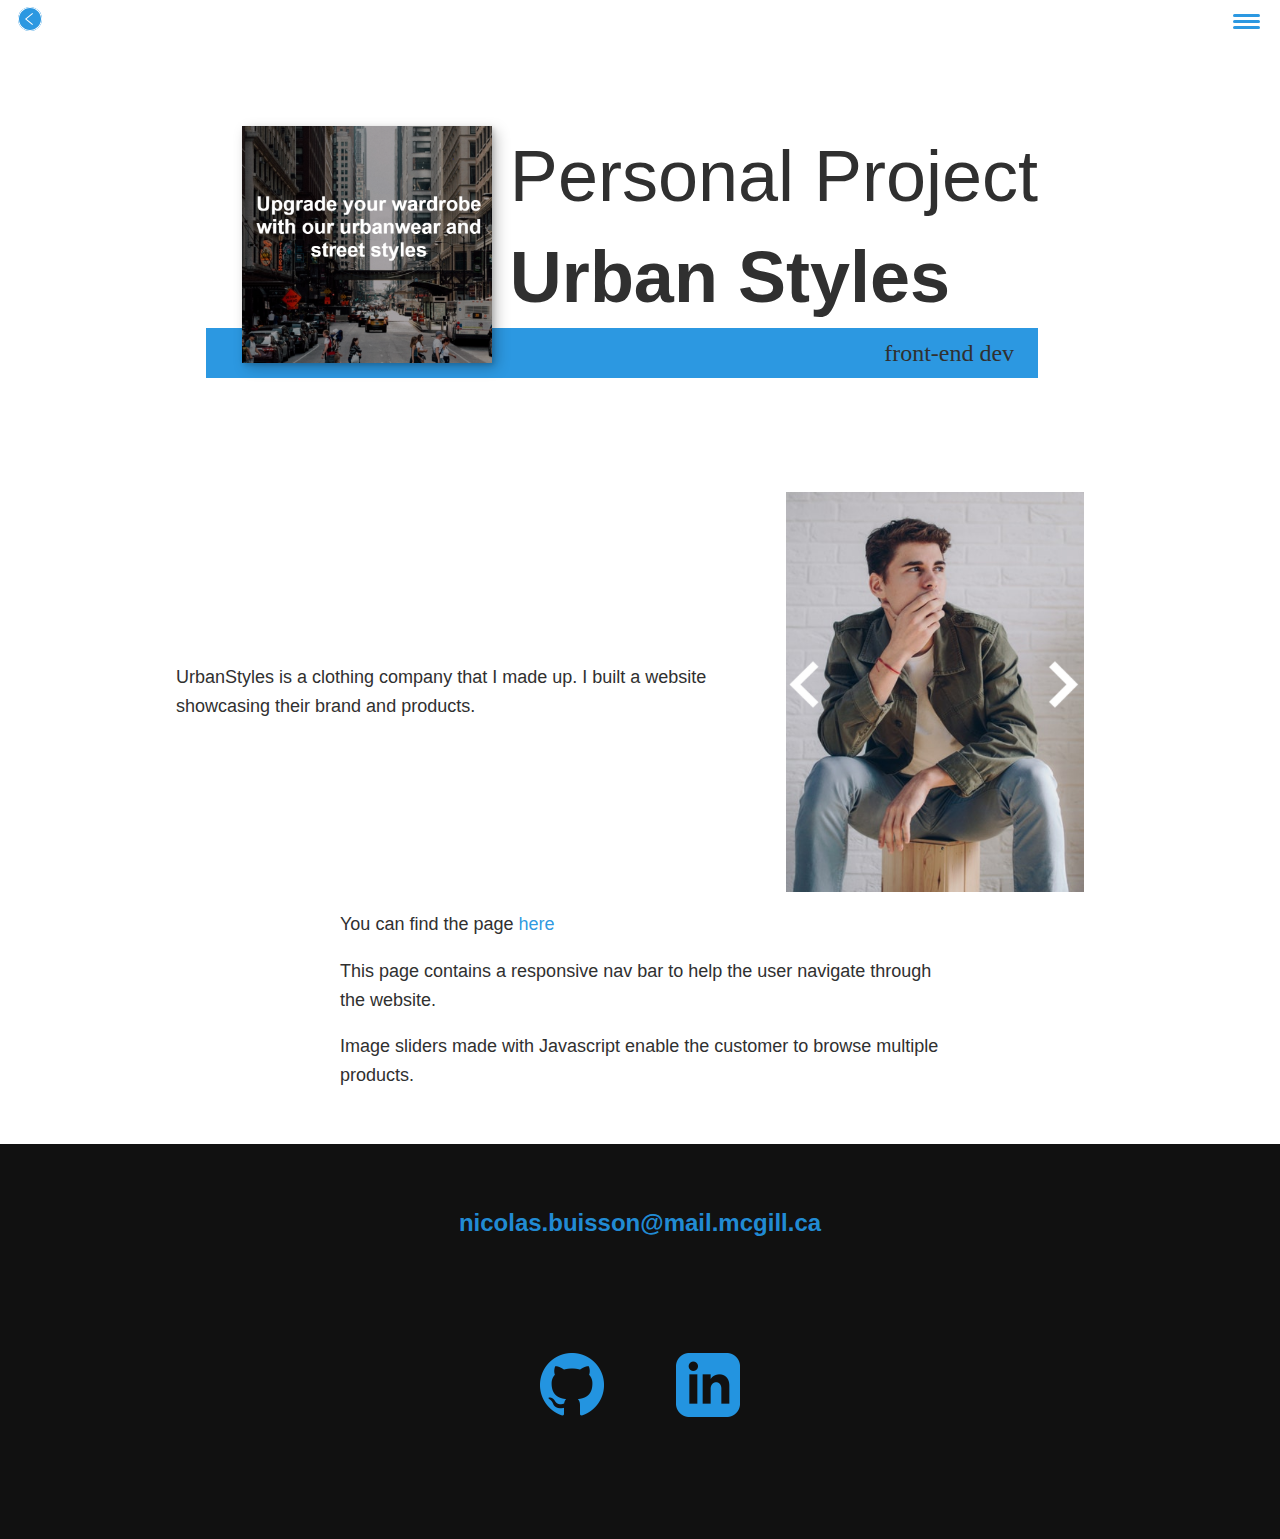
==== portfolio-item-UrbanStyles.html @ db41a86a "added code" ====
<html lang="en">
    <head>
        <meta charset="UTF-8">
        <meta name="viewport" content="width=device-width, initial-scale=1.0">
        <title>Nicolas' Portfolio: UrbanStyles</title>

        <!--Fonts-->
        <!-- <link href="https://fonts.googleapis.com/css?family=Source+Code+Pro:400,900|Source
        +Sans+Pro:300,900&display=swap*" rel="stylesheet"> -->

        <link rel="stylesheet" href="css/style.css">
        <link rel="stylesheet" href="css/all.min.css">
    </head>
    <body>
        <header>
            <a href="index.html" class="return-link">
                <svg width="24" height="24" xmlns="http://www.w3.org/2000/svg" fill-rule="evenodd" clip-rule="evenodd" class="return-arrow">
                    <path d="M12 0c6.623 0 12 5.377 12 12s-5.377 12-12 12-12-5.377-12-12 5.377-12 12-12zm0 1c6.071 0 11 4.929 11 11s-4.929 11-11 11-11-4.929-11-11 4.929-11 11-11zm3 5.753l-6.44 5.247 6.44 5.263-.678.737-7.322-6 7.335-6 .665.753z"/>
                </svg>
            </a>
            <button class="nav-toggle" aria-label="toggle-navigation">
                <span class="hamburger"></span>
            </button>
            <nav class="nav">
                <ul class="nav__list">
                    <li class="nav__item"><a href="index.html" class="nav__link">Home</a></li>
                    <li class="nav__item"><a href="index.html#services" class="nav__link">My Services</a></li>
                    <li class="nav__item"><a href="index.html#about" class="nav__link">About Me</a></li>
                    <li class="nav__item"><a href="index.html#work" class="nav__link">My Work</a></li>
                </ul>
            </nav>
        </header>

        <!-- Intro -->
        <section class="intro" id="home">
            <h1 class="section__title section__title--intro section__title title__portfolio__item">
                Personal Project <strong> Urban Styles </strong>
            </h1>
            <p class="section__subtitle section__subtitle--intro">front-end dev</p>
            <img src="img/UrbanStyles.PNG" alt="" class="intro__img">
        </section>

        <div class="portfolio-item-individual">
            <div class="portfolio-item-individual-flex-container">
                <p>UrbanStyles is a clothing company that I made up. I built a website showcasing their brand and products.</p>
                <img src="img/UrbanStyles2.PNG" class="AlexonArtist__img">
            </div>
            <p>You can find the page <a href="https://nicolasbuisson.github.io/BrandShowcase---UrbanStyles/">here</a></p>
            <p>This page contains a responsive nav bar to help the user navigate through the website.</p>
            <p>Image sliders made with Javascript enable the customer to browse multiple products.</p>
        </div>

        <!-- Footer -->
        <footer class="footer">
            <a href="mailto:nicolas.buisson@mail.mcgill.ca" class="footer__link">nicolas.buisson@mail.mcgill.ca</a>
            
            <ul class="social-list">
                <li class="social-list__item">
                    <a class="social-list__link" href = "https://github.com/Nicolasbuisson">
                        <!-- <i class="fab fa-github"></i> -->
                        <img src="img/iconmonstr-github-1-64.png" alt="" class="icon">
                    </a>
                </li>
                <!-- linkedin -->
                <li class="social-list__item">
                    <a class="social-list__link" href = "https://www.linkedin.com/in/nicolasbuisson99/">
                        <!-- <i class="fab fa-linkedin"></i> -->
                        <img src="img/iconmonstr-linkedin-3-64.png" alt="" class="icon">
                    </a>
                </li>
            </ul>
        </footer>

    <script src="js/index.js"></script>
    </body>
</html>
---- css/style.css ----
*,
*::before,
*::after {
    box-sizing: border-box;
}

/* Custom Properties, update these for own design */

:root {
    --ff-primary: 'Source Sans Pro', sans-serif;;
    --ff-secondary: 'Source Code Pro, monospace';;

    --fw-reg: 300;
    --fw-bold: 900;

    --clr-light: #fff;
    --clr-dark: #303030;
    --clr-accent: #2394e0f5;

    --fs-h1: 3rem;
    --fs-h2: 2.25rem;
    --fs-h3: 1.25rem;
    --fs-body: 1rem;

    --bs: 0.25em 0.25em 0.75em rgba(0,0,0,0.25),
          0.125em 0.125em 0.25em rgba(0,0,0,0.15);
          /*increases realism of shadows 
          when adding multiple layers*/
}

@media (min-width: 800px) {
    :root {
        --fs-h1: 4.5rem;
        --fs-h2: 3.75rem;
        --fs-h3: 1.5rem;
        --fs-body: 1.125rem;

    }
}

/* General styles */

html {
    scroll-behavior: smooth;
}

body {
    background: var(--clr-light);
    color: var(--clr-dark);
    margin: 0;
    font-family: var(--ff-primary);
    font-size: var(--fs-body);
    line-height: 1.6;
}

section {
    padding: 5em 2em;
}

img {
    display: block;
    max-width: 100%;
}

strong {font-weight: var(--fw-bold)}

:focus {
    outline: 3px solid var(--clr-accent);
    outline-offset: 3px;
}

/* Buttons */

.btn {
    display: inline-block;
    padding: 0.5em 2.5em;
    background: var(--clr-accent);
    color: var(--clr-dark);
    text-decoration: none;
    cursor: pointer;
    font-size: 0.8em;
    text-transform: uppercase;
    letter-spacing: 2px;
    font-weight: var(--fw-bold);
    transition: transform 200ms ease-in-out;
}

.btn:hover {
    transform: scale(1.1);
}

/* Typography */

h1,
h2,
h3 {
    line-height: 1;
    margin: 0;
}

h1 {font-size: var(--fs-h1)}
h2 {font-size: var(--fs-h2)}
h3 {font-size: var(--fs-h3)}

.section__title {
    margin-bottom: .25em;
}

.section__title--intro {
    font-weight: var(--fw-reg);
    line-height: 1.4;
    margin-bottom: 0;
}

.section__title--intro strong {
    display: block;
}


.section__subtitle {
    margin: 0;
    font-size: var(--fs-h3);
}

.section__subtitle--intro,
.section__subtitle--about {
    background: var(--clr-accent);
    padding: 0.25em 1em;
    font-family: var(--ff-secondary);
    margin-bottom: 1em;
}

.section__subtitle--work {
    color: var(--clr-accent);
    font-weight: var(--fw-bold);
    margin-bottom: 1em;
}

/* header */

header {
    display: flex;
    justify-content: space-between;
    padding: 1em;
}

.logo { 
    max-width: 100px;
}

.nav {
    position: fixed;
    background: var(--clr-dark);
    color: var(--clr-light);
    top: 0;
    bottom: 0;
    left: 0;
    right: 0;
    z-index: 100;

    transform: translateX(100%);
    transition: transform 250ms cubic-bezier(0.5, 0, 0.5, 1);
}

.nav__list {
    list-style: none;
    display: flex;
    height: 100%;
    flex-direction: column;
    justify-content: space-evenly;
    align-items: center;
    margin: 0;
    padding: 0;
}

.nav__link {
    color: inherit;
    font-weight: var(--fw-bold);
    font-size: var(--fs-h2);
    text-decoration: none;
}

.nav__link:hover {
    color: var(--clr-accent);
}

.nav-toggle {
    padding: 0.5em;
    background: transparent;
    border: 0;
    cursor: pointer;
    position: absolute;
    right: 1em;
    top: 1em;
    z-index: 1000;
}

.nav-open .nav {
    transform: translateX(0);
}

.nav-open .nav-toggle {
    position:fixed;
}

.nav-open .hamburger {
    transform: rotate(0.625turn);
}

.nav-open .hamburger::before {
    transform: rotate(90deg) translateX(-6px);
}

.nav-open .hamburger::after {
    opacity: 0;
}

/* Hamburger */
.hamburger {
    display: block;
    position: relative;
}

.hamburger,
.hamburger::before,
.hamburger::after {
    background: var(--clr-accent);
    width: 2em;
    height: 3px;
    border-radius: 1em;
    transition: transform 250ms ease-in-out;
}

.hamburger::before,
.hamburger::after {
    content: '';
    position: absolute;
    left: 0;
    right: 0;
}

.hamburger::before { top: 6px; }
.hamburger::after { bottom: 6px; }

/* Intro Section */

 .intro {
     position: relative;
 }

 .intro__img {
     box-shadow: var(--bs);
 }

 .section__subtitle--intro {
     display: inline-block;
 }

 @media (min-width: 600px) {
     .intro {
         display: grid;
         width: min-content;
         margin: 0 auto;
         grid-column-gap: 1em;
         grid-template-areas:
            "img title"
            "img subtitle";
        grid-template-columns: min-content max-content;
     }

     .intro__img {
         grid-area: img;
         min-width: 250px;
         position: relative;
         z-index: 2;
     }

     .section__subtitle--intro {
         align-self: start;
         grid-column: -1/1;
        grid-row: 2;
        text-align: right;
        position: relative;
        left: -1.5em;
        width: calc(100% + 1.5em);
     }
 }

 /* My Services */

 .My-services {
     background-color: var(--clr-dark);
     /*ADD correct image here*/
     background-image: url(../img/WhatIdoBackground1.png);
     background-size: cover;
     /*play around with blend-mode*/
     background-blend-mode: multiply;
     color: var(--clr-light);
     text-align: center;
 }

 .section__title--services {
     color: var(--clr-accent);
     position: relative;
 }

 .section__title--services:after {
    /*must add content or won't show up*/
    content: '';
    display: block;
    width: 2em;
    height: 1px;
    height: 1px;
    margin: 0.5em auto 1em;
    background: var(--clr-light);
    opacity: 0.5;
 }

 .services {
     margin-bottom: 4em;
 }

 .service {
      max-width: 300px;
      margin: 0 auto;
}

 @media (min-width: 800px) {
     .services {
         display: flex;
         max-width: 1000px;
         margin-left: auto;
         margin-right: auto;
     }
     /* '+' looks at sibling*/
     .service + .service {
         margin-left: 2em;
     }
 }

 /* About Me */

 .about-me {
     max-width: 1000px;
     margin: 0 auto;
 }

 .about-me__img {
     box-shadow: var(--bs);
 }

 @media (min-width: 600px) {
     .about-me {
         display: grid;
         grid-template-columns: 1fr 200px;
         grid-template-areas:
            "title img"
            "subtitle img"
            "text img";
        grid-column-gap: 2em;
     }
.section__title--about {
    grid-area: title;
}

.section__subtitle--about {
    grid-column: 1/-1;
    grid-row: 2;
    position: relative;
    /*text will never go over the image*/
    left: -1em;
    width: calc(100% + 2em);
    padding-left: 1em;
    padding-right: calc(200px + 4em);
}

     .about-me__img {
        grid-area: img;
        /*this makes image appear above of section__subtitle--about*/
        position: relative;
        z-index: 2;
     }
 }

 /* My Work */

 .my-work {
     background-color: var(--clr-dark);
     color: var(--clr-light);
     text-align: center;
 }

.portfolio {
    text-align: center;
    margin: 0px 40px;
    display: flex;
    flex-direction: row;
    justify-items: center;
    align-items: center;
}

@media (max-width: 1100px) {
    .portfolio {
        flex-direction: column;
    }
}

.portfolio__item {
    background: var(--clr-accent);
    overflow: hidden;
    height: 440px;
    width: 440px;
    margin: 10px 10px;
}

.portfolio__img {
    transition: 
    transform 750ms cubic-bezier(0.5, 0, 0.5, 1),
    opacity 250ms linear;
    height: 440px;
    width: 440px;
}

.portfolio__item:focus {
    position: relative;
    z-index: 2;
}

.portfolio__img:hover,
.portfolio__item:focus .portfolio__img {
    transform: scale(1.1);
    opacity: 0.75;
}

/* Footer */

.footer {
    background: #111;
    color: var(--clr-accent);
    text-align: center;
    padding: 2.5em 0;
    font-size: var(--fs-h3);
}

.footer a {
    color: inherit;
    text-decoration: none;
}

.footer__link {
    
    font-weight: var(--fw-bold);
}

.footer__link:hover,
.social-list__link:hover {
    opacity: 0.7;
}

.footer__link:hover {
    text-decoration: underline;
}

.social-list {
    list-style: none;
    display: flex;
    justify-content: center;
    margin: 2em 0 0;
    padding: 0;
}

.social-list__item {
    margin: 0 0.5em;
}

.social-list__link {
    padding: 0.5em;
}

.icon {
    padding: 1em;
}

/* Individual portfolio item styles */

.return-link {
    position: absolute;
    top: 7px;
}

.return-arrow {
    fill: var(--clr-light);
    background-color: var(--clr-accent);
    border-radius: 50%;
}

.portfolio-item-individual {
    padding: 0 2em 2em;
    max-width: 1000px;
    margin: 0 auto;
}

@media (max-width: 1200px){
    .title__portfolio__item {
        font-size: var(--fs-h2);
    }
}

@media (max-width: 1000px){
    .title__portfolio__item {
        font-size: 2.5rem;
    }
}

@media (max-width: 850px){
    .title__portfolio__item {
        font-size: 1.75rem;
    }
}

.portfolio-item-individual p {
    max-width: 600px;
    margin-left: auto;
    margin-right: auto;
}

.portfolio-item-individual a {
    text-decoration: none;
    color: var(--clr-accent);
}

.portfolio-item-individual-flex-container {
    display: flex;
    justify-content: center;
    align-items: center;
}

@media (max-width: 900px) {
    .portfolio-item-individual-flex-container {
        flex-direction: column;
    }
}

.AlexonArtist__img {
    display: inline-block;
    height: 400px;
    width: auto;
    margin: 0px 20px;
}
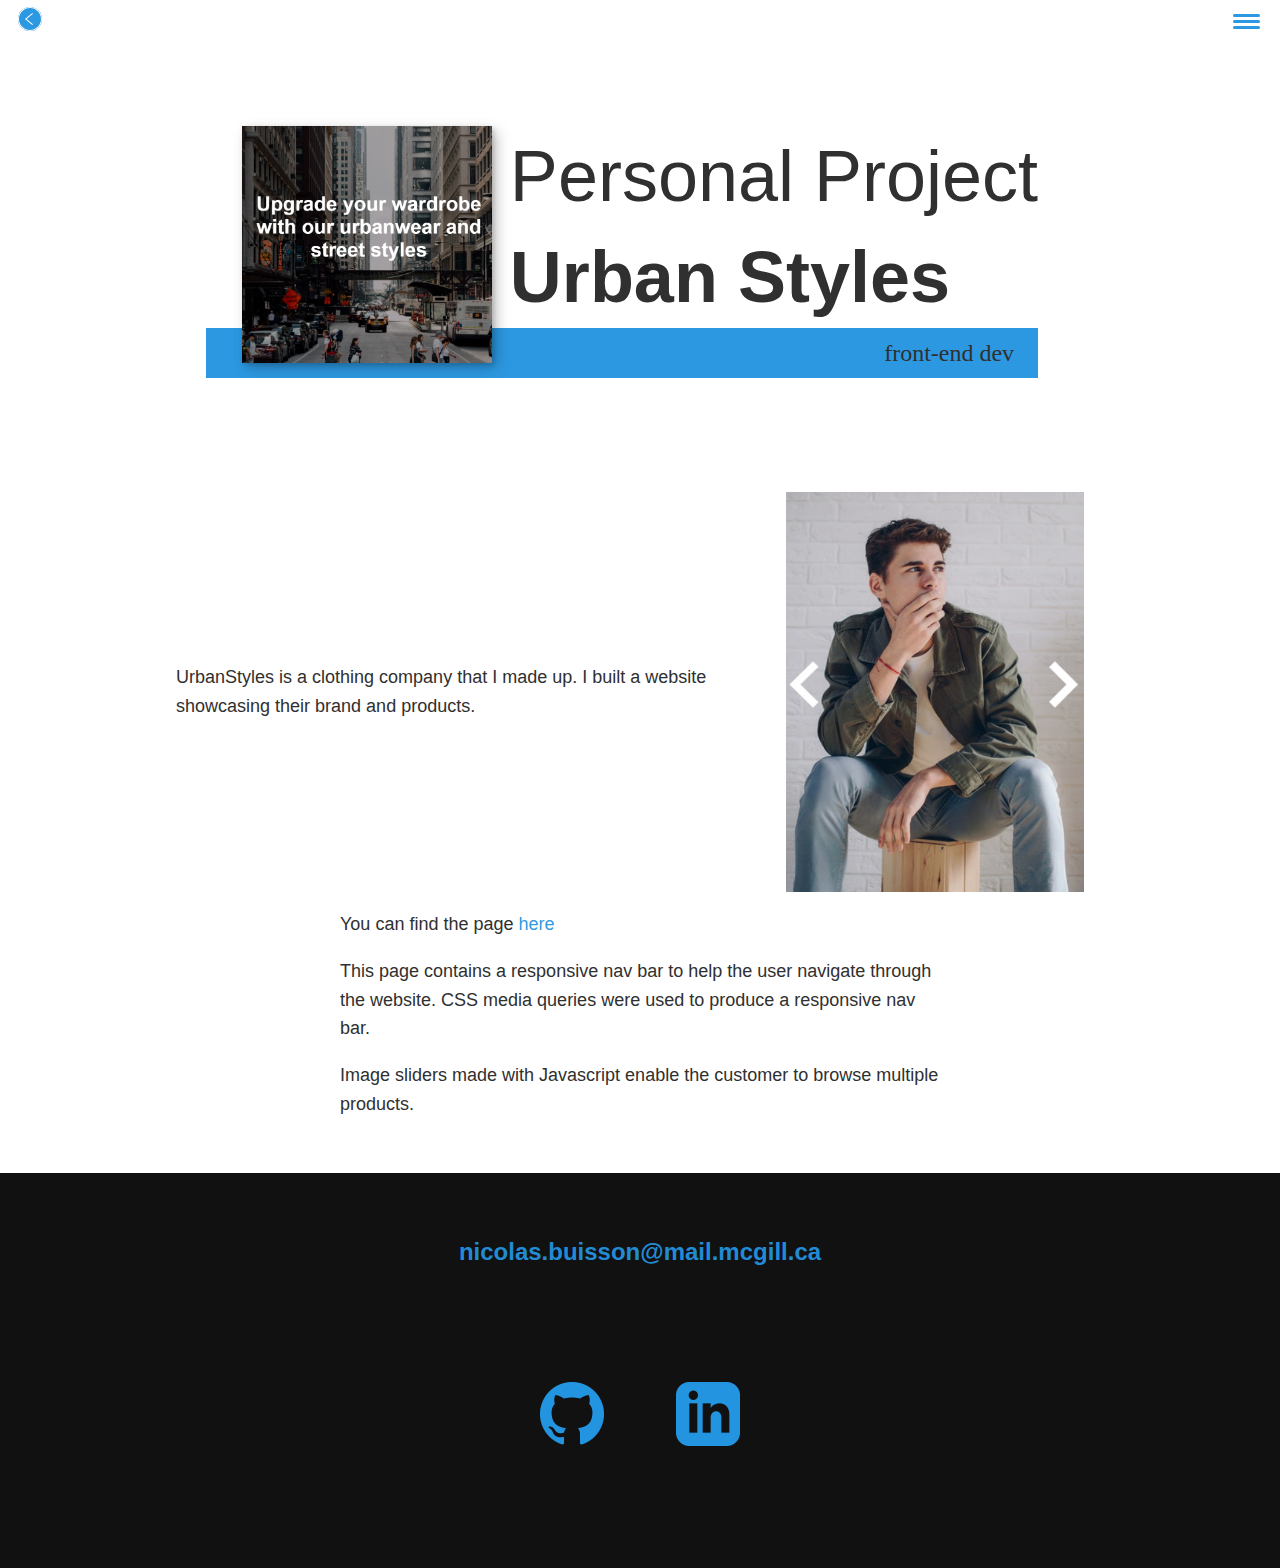
==== commit e6915b52: "added media query description" ====
--- a/portfolio-item-UrbanStyles.html
+++ b/portfolio-item-UrbanStyles.html
@@ -46,7 +46,7 @@
                 <img src="img/UrbanStyles2.PNG" class="AlexonArtist__img">
             </div>
             <p>You can find the page <a href="https://nicolasbuisson.github.io/BrandShowcase---UrbanStyles/">here</a></p>
-            <p>This page contains a responsive nav bar to help the user navigate through the website.</p>
+            <p>This page contains a responsive nav bar to help the user navigate through the website. CSS media queries were used to produce a responsive nav bar.</p>
             <p>Image sliders made with Javascript enable the customer to browse multiple products.</p>
         </div>
 
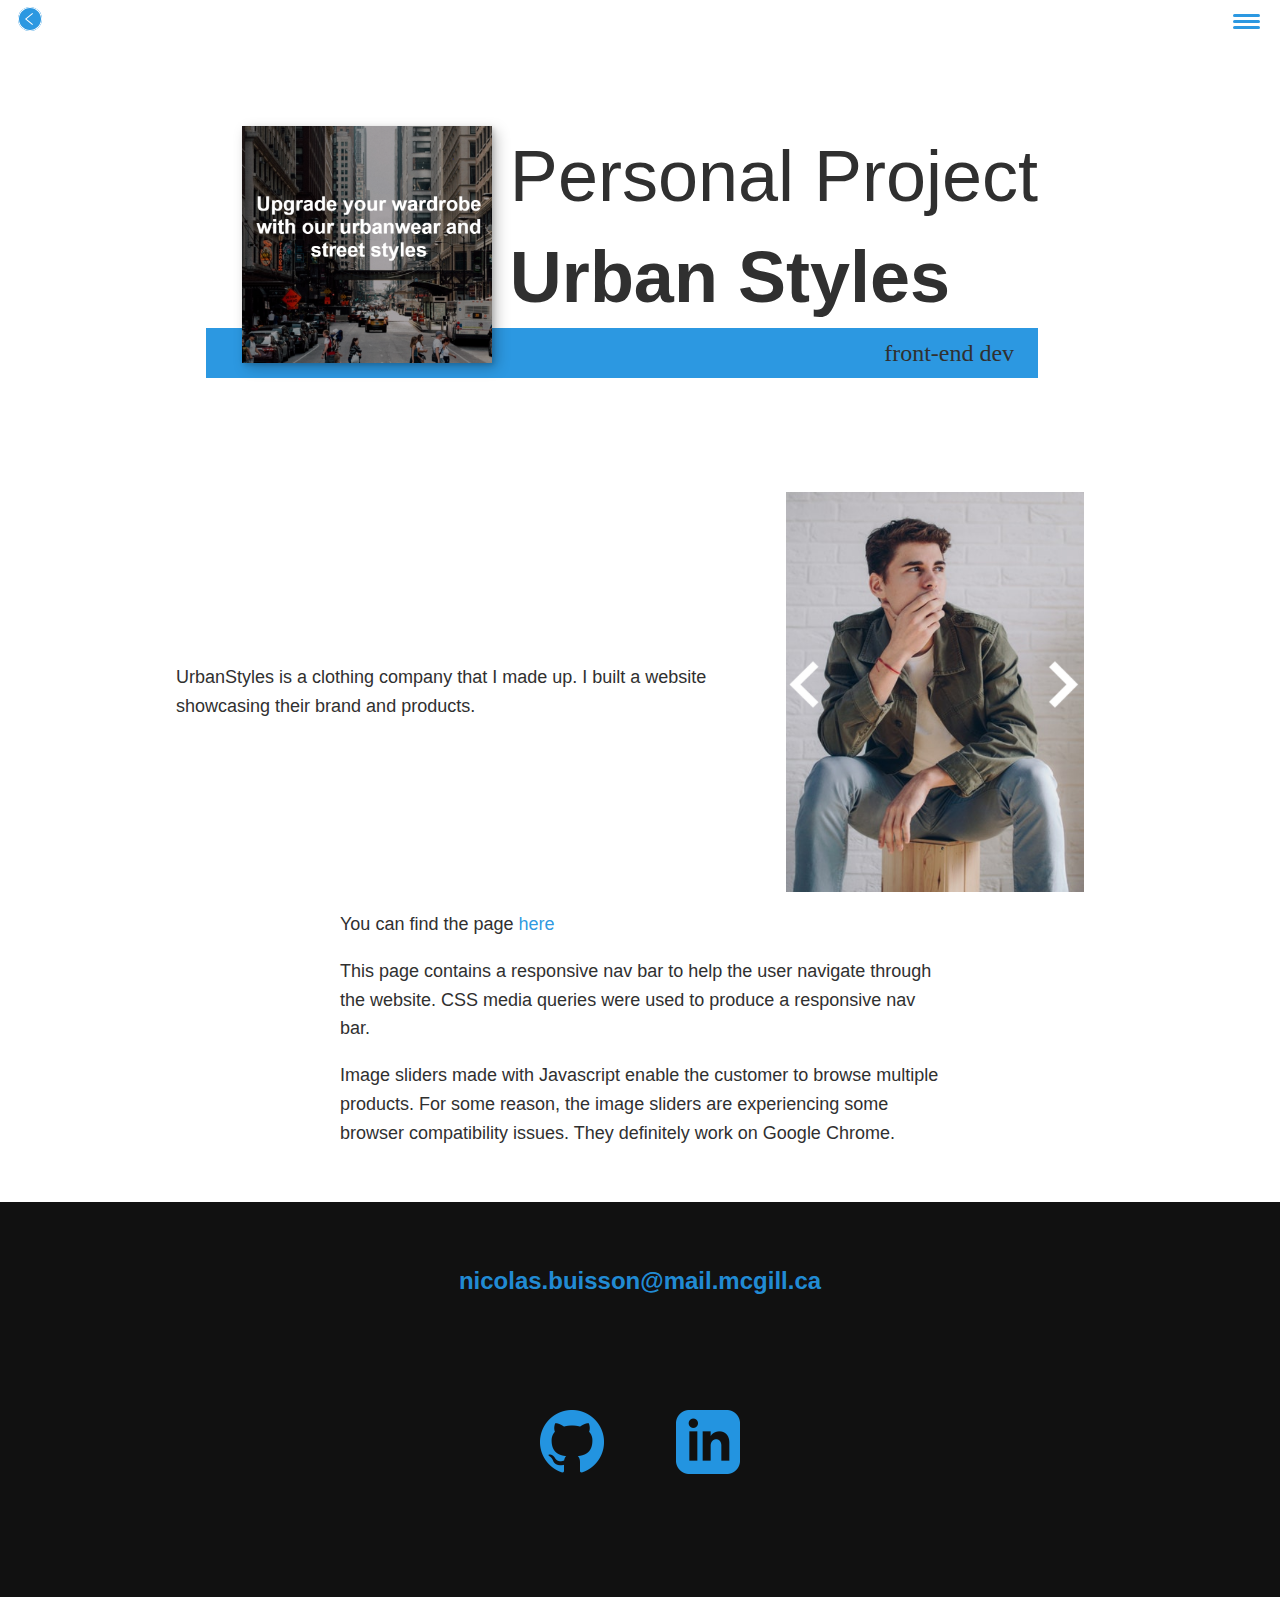
==== commit f968c09a: "updated description to Urban Styles" ====
--- a/portfolio-item-UrbanStyles.html
+++ b/portfolio-item-UrbanStyles.html
@@ -45,9 +45,10 @@
                 <p>UrbanStyles is a clothing company that I made up. I built a website showcasing their brand and products.</p>
                 <img src="img/UrbanStyles2.PNG" class="AlexonArtist__img">
             </div>
-            <p>You can find the page <a href="https://nicolasbuisson.github.io/BrandShowcase---UrbanStyles/">here</a></p>
+            <p>You can find the page <a href="https://nicolasbuisson.github.io/BrandShowcaseUrbanStyles/">here</a></p>
             <p>This page contains a responsive nav bar to help the user navigate through the website. CSS media queries were used to produce a responsive nav bar.</p>
-            <p>Image sliders made with Javascript enable the customer to browse multiple products.</p>
+            <p>Image sliders made with Javascript enable the customer to browse multiple products. 
+                For some reason, the image sliders are experiencing some browser compatibility issues. They definitely work on Google Chrome.</p>
         </div>
 
         <!-- Footer -->
@@ -73,4 +74,4 @@
 
     <script src="js/index.js"></script>
     </body>
-</html>+</html>
